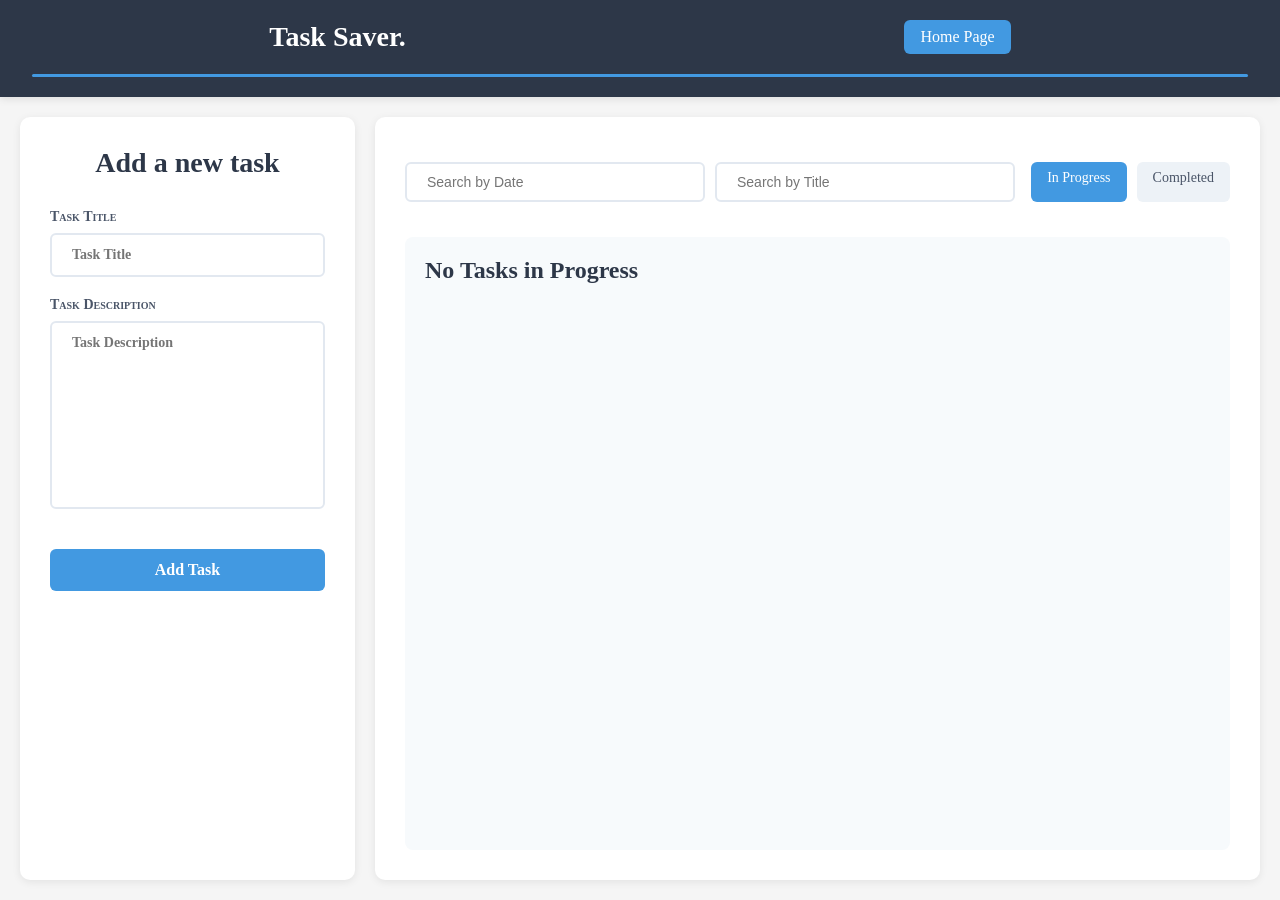
==== tasks.html @ f378ea11 "Working Todo App before search by word filter." ====
<!DOCTYPE html>
<html lang="en">

<head>
    <meta charset="UTF-8">
    <meta name="viewport" content="width=device-width, initial-scale=1.0">
    <title>Task Saver</title>
    <link rel="stylesheet" href="tasks.css">
    <link rel="stylesheet" href="https://cdnjs.cloudflare.com/ajax/libs/font-awesome/6.4.0/css/all.min.css">
</head>

<body>
    <div class="make-sure">
        <p>Are you sure you want to delete this task?</p>
        <button id="confirm-delete">Yes</button>
        <button id="cancel-delete">No</button>
    </div>

    <div class="overlay">
        <form class="edit">
            <p>✖</p>
            <div class="inputs">
                <input type="text" name="title-edit" id="" placeholder="Title edit">
                <textarea name="description-edit" id="" rows="10" placeholder="Description edit"></textarea>
            </div>
            <div class="btn-area">
                <button type="submit">Edit</button>
            </div>
        </form>
    </div>


    <header>
        <div class="top">
            <h1 class="head-title">Task Saver.</h1>
            <a href="" id="redirect">Home Page</a>
        </div>
        <div class="line"></div>
    </header>

    <main>
        <!--
//                                        TASK SAVER
// | SIDE BAR     | (search by date)(search by letter)           (In progress) (Completed)   |
// | title        |  1. Saturday Food - Rememeber to cook the sat...  (edit) (done) (delete) |                                                                  |
// | desc         |  2. Saturday Food - Rememeber to cook the sat...  (edit) (done) (delete) |                                                                     |
// | Add button   |  ....                                                                    |
        // Save to local storage
        // Ask to make sure before deleting a task -->

        <aside>
            <form class="input-field">
                <h1>Add a new task</h1>
                <div class="inputs">
                    <label for="">Task Title</label>
                    <input type="text" name="title" id="" placeholder="Task Title">
                </div>
                <div class="inputs">
                    <label for="">Task Description</label>
                    <textarea name="description" id="" rows="10" placeholder="Task Description"></textarea>
                </div>
                <div class="btn-area">
                    <button type="submit">Add Task</button>
                </div>
            </form>
        </aside>



        <section class="tasks-section">
            <div class="top-section">
                <div class="searchbars">
                    <input type="text" name="" id="" placeholder="Search by Date">
                    <input type="text" name="search-by-letter" id="" placeholder="Search by Title">
                </div>
                <div class="filters">
                    <p>In Progress</p>
                    <p>Completed</p>
                </div>
            </div>
            <div class="tasks-container">
                <!-- <div class="tasks">
                    <div class="index">
                        <p>1</p>
                    </div>
                    <div class="middle">
                        <p>Title</p>
                        <div class="line"></div>
                        <p>Description </p>
                    </div>
                    <div class="action-icons">
                        <input type="checkbox" name="done" id="">
                        <span>🖋</span>
                        <span>❌</span>
                    </div>
                </div> -->
            </div>
        </section>
    </main>
</body>
<script src="tasks.js"></script>

</html>
---- tasks.css ----
* {
    padding: 0;
    margin: 0;
    box-sizing: border-box;
}

@import url('https://fonts.googleapis.com/css2?family=Caveat:wght@400;600;700&display=swap');

body {
    height: 100vh;
    display: flex;
    flex-direction: column;
    font-family: 'Caveat', cursive;
    background-color: #f5f5f5;
    width: 100%;
}

.overlay {
    display: none;
}

.overlay.active {
    position: fixed;
    z-index: 2000;
    background-color: rgba(0, 0, 0, 0.5);
    top: 0;
    height: 100%;
    width: 100%;
    display: flex;
    align-items: center;
    justify-content: center;
}

.edit {
    background-color: #fff;
    height: fit-content;
    /* display: flex;
    flex-direction: column;
    align-items: center;
    justify-content: center; */
    width: fit-content;
    padding: 20px;
    border-radius: 6px;
    width: 90%;
    max-width: 400px;



    & p {
        margin-bottom: 6px;
        font-size: 20px;
        /* background-color: #4a5568; */
        width: fit-content;
        cursor: pointer;
    }

    & .inputs {
        display: flex;
        flex-direction: column;
        gap: 20px;
    }

    & input,
    & textarea {
        border-radius: 6px;
        border: 2px solid #e2e8f0;
        text-indent: 10px;
        padding: 12px 10px;
        font-size: 14px;
        transition: border-color 0.3s;
        font-family: 'Caveat', cursive;
        font-weight: 600;
    }

    & textarea {
        resize: none;
    }

    & input:focus,
    & textarea:focus {
        outline: none;
        border-color: #4299e1;
        box-shadow: 0 0 0 3px rgba(66, 153, 225, 0.1);
    }

    & .btn-area button{
        width: 100%;
        margin: 20px auto 0;
        border-radius: 6px;
        padding: 12px 0;
        border: none;
        background-color: #4299e1;
        color: white;
        cursor: pointer;
        font-size: 16px;
        font-weight: 700;
        font-family: 'Caveat', cursive;
        transition: background-color 0.3s, transform 0.2s;
        animation: glow 3s infinite;
    }

     & .btn-area button{
        width: 100%;
        margin-top: 5px;

     }

    & .btn-area button:hover{
        background-color: #3182ce;
    }

    & .btn-area button:active {
        transform: scale(0.98);
    }
}



.make-sure {
    display: none;

    & p {
        font-size: 18px;
        margin-bottom: 20px;
    }

    & button {
        padding: 10px 20px;
        margin: 0 10px;
        border: none;
        border-radius: 6px;
        cursor: pointer;
        font-size: 16px;
    }
}

.make-sure.active {
    position: fixed;
    top: 50%;
    left: 50%;
    transform: translate(-50%, -50%);
    background-color: #fff;
    padding: 20px;
    border-radius: 8px;
    box-shadow: 0 4px 6px rgba(0, 0, 0, 0.1);
    z-index: 1000;
    display: block;
    pointer-events: all;
}

header {
    padding: 20px;
    background-color: #2d3748;
    box-shadow: 0 2px 8px rgba(0, 0, 0, 0.1);

    & .top {
        display: flex;
        justify-content: space-around;
        align-items: center;
    }

    & .top h1 {
        color: white;
        font-size: 28px;
        font-weight: 600;
    }

    & .top a {
        color: white;
        text-decoration: none;
        padding: 8px 16px;
        background-color: #4299e1;
        border-radius: 6px;
        transition: background-color 0.3s;
    }

    & .top a:hover {
        background-color: #3182ce;
    }

    & .line {
        width: 98%;
        background-color: #4299e1;
        height: 3px;
        margin: 20px auto 0;
        border-radius: 2px;
    }
}

main {
    display: flex;
    justify-content: space-between;
    width: 100%;
    padding: 20px;
    flex: 1;
    min-height: 0;
    gap: 20px;
}

aside {
    flex: 1;
    background-color: #ffffff;
    width: 100%;
    padding: 30px;
    border-radius: 10px;
    box-shadow: 0 2px 8px rgba(0, 0, 0, 0.08);

    & .input-field h1 {
        text-align: center;
        margin-bottom: 30px;
        font-size: 28px;
        color: #2d3748;
        font-weight: 600;
    }

    & .input-field label {
        font-variant: small-caps;
        font-size: 14px;
        color: #4a5568;
        font-weight: 600;
    }

    & .input-field input,
    & .input-field textarea {
        width: 100%;
        border-radius: 6px;
        border: 2px solid #e2e8f0;
        text-indent: 10px;
        padding-top: 10px;
        font-size: 14px;
        transition: border-color 0.3s;
        font-family: 'Caveat', cursive;
        font-weight: 600;
    }

    & .input-field input:focus,
    & .input-field textarea:focus {
        outline: none;
        border-color: #4299e1;
        box-shadow: 0 0 0 3px rgba(66, 153, 225, 0.1);
    }

    & .input-field input {
        padding: 12px 10px;
    }

    & .input-field textarea {
        resize: none;
        padding: 12px 10px;
    }

    & .inputs {
        display: flex;
        flex-direction: column;
        gap: 8px;
        margin-bottom: 20px;
    }

    & .input-field .btn-area button {
        width: 100%;
        margin: 20px auto 0;
        border-radius: 6px;
        padding: 12px 0;
        border: none;
        background-color: #4299e1;
        color: white;
        cursor: pointer;
        font-size: 16px;
        font-weight: 700;
        font-family: 'Caveat', cursive;
        transition: background-color 0.3s, transform 0.2s;
        animation: glow 3s infinite;
    }

    & .input-field .btn-area button:hover {
        background-color: #3182ce;
    }

    & .input-field .btn-area button:active {
        transform: scale(0.98);
    }

}

.tasks-section {
    flex: 3;
    min-height: 0;
    display: flex;
    flex-direction: column;
    background-color: #ffffff;
    padding: 30px;
    border-radius: 10px;
    box-shadow: 0 2px 8px rgba(0, 0, 0, 0.08);


    & .top-section {
        display: flex;
        justify-content: space-between;
        padding: 15px 0;
        margin-bottom: 20px;

        & .searchbars {
            display: flex;
            gap: 10px;
            flex: 1;
        }

        & input {
            border-radius: 6px;
            border: 2px solid #e2e8f0;
            text-indent: 10px;
            padding: 10px;
            font-size: 14px;
            transition: border-color 0.3s;
            flex: 1;
            max-width: 300px;
        }

        & input:focus {
            outline: none;
            border-color: #4299e1;
        }

        & .filters {
            display: flex;
            gap: 10px;
        }

        & .filters p {
            padding: 8px 16px;
            background-color: #edf2f7;
            border-radius: 6px;
            font-size: 14px;
            cursor: pointer;
            color: #4a5568;
            transition: background-color 0.3s;
        }

        & .filters p.active {
            background-color: #4299e1;
            color: white;
        }
    }

    & .tasks-container {
        background-color: #f7fafc;
        flex: 1;
        min-height: 0;
        overflow-y: auto;
        color: #2d3748;
        padding: 20px;
        border-radius: 8px;

        & .tasks {
            display: flex;
            justify-content: space-between;
            border-left: 4px solid #4299e1;
            align-items: center;
            width: 100%;
            padding: 16px;
            border-radius: 6px;
            gap: 15px;
            background-color: white;
            margin-bottom: 12px;
            box-shadow: 0 1px 3px rgba(0, 0, 0, 0.06);
            transition: box-shadow 0.3s, transform 0.2s;
        }

        & .tasks:hover {
            box-shadow: 0 4px 12px rgba(0, 0, 0, 0.1);
            transform: translateY(-2px);
        }

        & .line {
            background-color: #cbd5e0;
            height: 1px;
            width: 100%;
        }

        & .index {
            width: 40px;
            height: 40px;
            text-align: center;
            font-weight: bold;
            background-color: #4299e1;
            color: white;
            border-radius: 50%;
            display: flex;
            align-items: center;
            justify-content: center;
            flex-shrink: 0;
        }

        & .index p {
            margin: 0;
        }

        & .middle {
            width: 70%;
            text-indent: 0;
        }

        & .middle p:nth-child(1) {
            font-weight: 600;
            margin-bottom: 6px;
            font-size: 16px;
            color: #2d3748;
        }

        & .middle p:nth-child(3) {
            margin-top: 6px;
            font-size: 13px;
            color: #718096;
            background-color: #edf2f7;
            word-wrap: break-word;
            padding: 3px;
        }

        & .action-icons {
            flex: auto;
            justify-content: flex-end;
            display: flex;
            gap: 12px;
            align-items: center;
        }

        & .action-icons input[type="checkbox"] {
            cursor: pointer;
            width: 20px;
            height: 20px;
        }

        & .action-icons span:nth-child(2) {
            font-size: 18px;
            cursor: pointer;
            transition: transform 0.2s;
            color: #4a5568;
        }

        & .action-icons span:nth-child(3) {
            font-size: 18px;
            cursor: pointer;
            transition: transform 0.2s;
            color: rgb(162, 0, 0);
        }


        & .action-icons span:hover {
            transform: scale(1.2);
        }
    }

    & .tasks-container::-webkit-scrollbar {
        width: 10px;
    }

    & .tasks-container::-webkit-scrollbar-track {
        background-color: #f7fafc;
        border-radius: 10px;
    }

    & .tasks-container::-webkit-scrollbar-thumb {
        background: #cbd5e0;
        border-radius: 10px;
        border: 2px solid #f7fafc;
        cursor: pointer;
    }

    & .tasks-container::-webkit-scrollbar-thumb:hover {
        background: #a0aec0;
    }
}

@keyframes glow {
    0% {
        box-shadow: 0 4px 15px rgba(66, 153, 225, 0.5);
    }

    50% {
        box-shadow: 0 6px 40px rgba(66, 153, 225, 1);
    }

    100% {
        box-shadow: 0 4px 15px rgba(66, 153, 225, 0.5);
    }
}
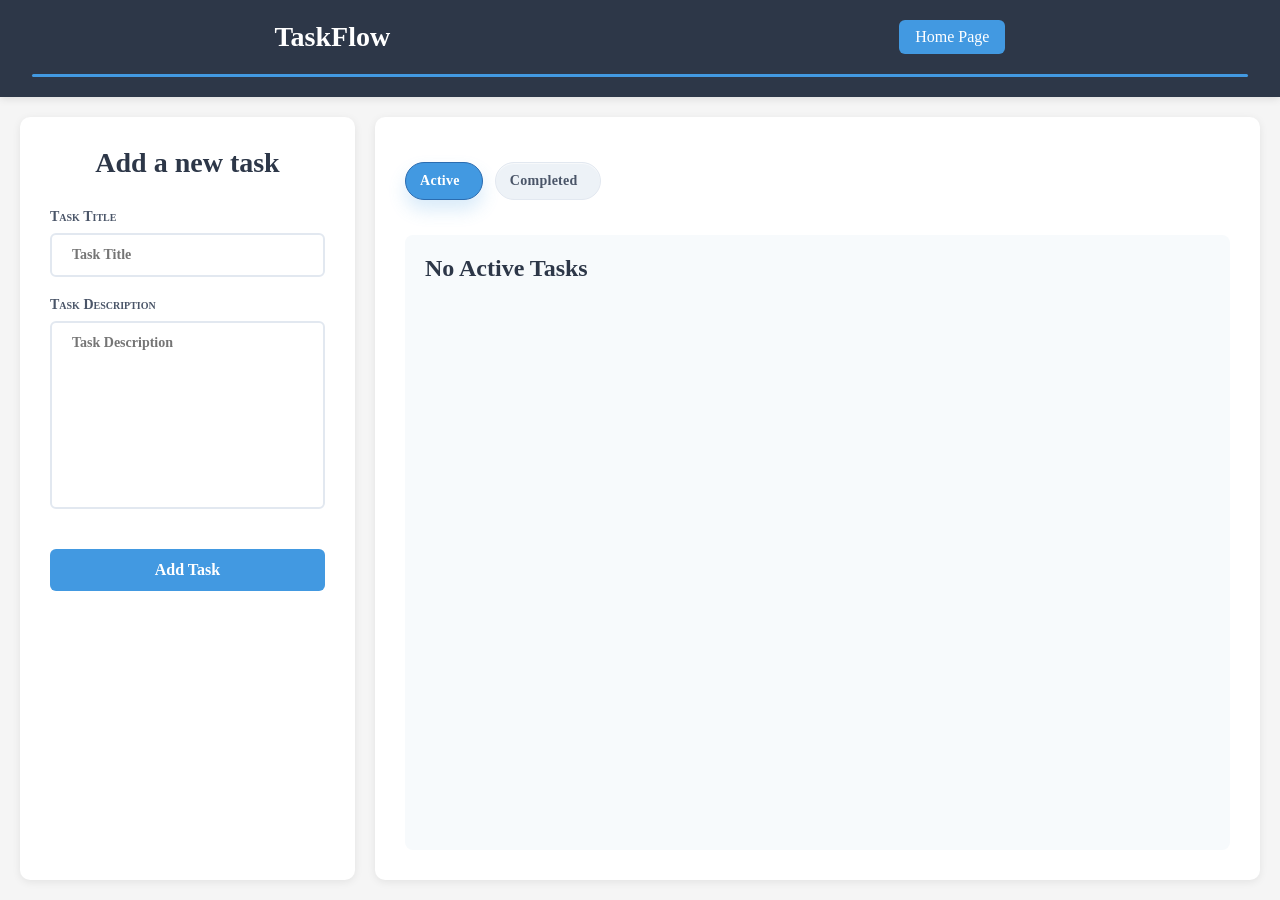
==== commit 5a65ee80: "Initial TaskFlow app" ====
--- a/tasks.html
+++ b/tasks.html
@@ -4,12 +4,21 @@
 <head>
     <meta charset="UTF-8">
     <meta name="viewport" content="width=device-width, initial-scale=1.0">
-    <title>Task Saver</title>
+    <meta name="description" content="Manage your tasks with TaskFlow. Add, edit, complete, and organize your daily to-do list in one simple app.">
+    <meta name="keywords" content="task manager, task app, to do list, task tracker, daily planner, productivity tool">
+    <meta name="theme-color" content="#4299e1">
+    <meta property="og:title" content="TaskFlow | Manage Your Tasks">
+    <meta property="og:description" content="Create, edit, complete, and track tasks with a lightweight task management app built for productivity.">
+    <meta property="og:type" content="website">
+    <title>TaskFlow | Manage Your Tasks</title>
     <link rel="stylesheet" href="tasks.css">
     <link rel="stylesheet" href="https://cdnjs.cloudflare.com/ajax/libs/font-awesome/6.4.0/css/all.min.css">
 </head>
 
 <body>
+    <!-- =========================
+         Modal and overlay windows
+         ========================= -->
     <div class="make-sure">
         <p>Are you sure you want to delete this task?</p>
         <button id="confirm-delete">Yes</button>
@@ -29,10 +38,19 @@
         </form>
     </div>
 
+    <dialog id="myModal">
+        <p id="modalmessage"></p>
+        <button>Ok, Got it!</button>
+    </dialog>
 
+    <!-- End of modal and overlay section -->
+
+    <!-- =========================
+         App header navigation
+         ========================= -->
     <header>
         <div class="top">
-            <h1 class="head-title">Task Saver.</h1>
+            <h1 class="head-title">TaskFlow</h1>
             <a href="" id="redirect">Home Page</a>
         </div>
         <div class="line"></div>
@@ -40,13 +58,12 @@
 
     <main>
         <!--
-//                                        TASK SAVER
-// | SIDE BAR     | (search by date)(search by letter)           (In progress) (Completed)   |
-// | title        |  1. Saturday Food - Rememeber to cook the sat...  (edit) (done) (delete) |                                                                  |
-// | desc         |  2. Saturday Food - Rememeber to cook the sat...  (edit) (done) (delete) |                                                                     |
-// | Add button   |  ....                                                                    |
-        // Save to local storage
-        // Ask to make sure before deleting a task -->
+            Task layout plan:
+            - left: add task form
+            - right: task list with filter controls
+            - data persists with localStorage
+            - delete action asks for confirmation before removing the task
+        -->
 
         <aside>
             <form class="input-field">
@@ -57,7 +74,7 @@
                 </div>
                 <div class="inputs">
                     <label for="">Task Description</label>
-                    <textarea name="description" id="" rows="10" placeholder="Task Description"></textarea>
+                    <textarea name="desc" id="" rows="10" placeholder="Task Description"></textarea>
                 </div>
                 <div class="btn-area">
                     <button type="submit">Add Task</button>
@@ -69,13 +86,16 @@
 
         <section class="tasks-section">
             <div class="top-section">
-                <div class="searchbars">
-                    <input type="text" name="" id="" placeholder="Search by Date">
-                    <input type="text" name="search-by-letter" id="" placeholder="Search by Title">
-                </div>
+                <!-- Task filters for active and completed views -->
                 <div class="filters">
-                    <p>In Progress</p>
-                    <p>Completed</p>
+                    <p class="filter-item">
+                        <span class="filter-label">Active</span>
+                        <span id="task-count-active" class="task-count-badge">0</span>
+                    </p>
+                    <p class="filter-item">
+                        <span class="filter-label">Completed</span>
+                        <span id="task-count-completed" class="task-count-badge">0</span>
+                    </p>
                 </div>
             </div>
             <div class="tasks-container">
--- a/tasks.css
+++ b/tasks.css
@@ -1,3 +1,6 @@
+/* =========================
+   Global reset and base styles
+   ========================= */
 * {
     padding: 0;
     margin: 0;
@@ -13,6 +16,49 @@
     font-family: 'Caveat', cursive;
     background-color: #f5f5f5;
     width: 100%;
+}
+
+/* =========================
+   Modal and overlay styles
+   ========================= */
+
+dialog:not([open]) {
+    display: none;
+}
+
+dialog[open] {
+    width: 90%;
+    max-width: 400px;
+    outline: none;
+    border: none;
+    justify-self: center;
+    align-self: center;
+    display: flex;
+    flex-direction: column;
+    padding: 20px;
+    border-radius: 0%;
+    box-shadow: rgba(0, 0, 0, 0.1) 0px 4px 12px;
+
+    p{
+        font-size: 18px;
+        margin-bottom: 20px;
+        text-indent: 10px;
+    }
+
+    & button{
+        margin-top: 20px;
+        padding: 10px 20px;
+        border: none;
+        border-radius: 6px;
+        background-color: #4299e1;
+        color: white;
+        cursor: pointer;
+        font-size: 16px;
+        font-weight: 700;
+        font-family: 'Caveat', cursive;
+        width: 50%;
+        margin: 0 auto;
+    }
 }
 
 .overlay {
@@ -148,6 +194,9 @@
     pointer-events: all;
 }
 
+/* =========================
+   Header and page layout
+   ========================= */
 header {
     padding: 20px;
     background-color: #2d3748;
@@ -197,6 +246,9 @@
     gap: 20px;
 }
 
+/* =========================
+   Add task form styles
+   ========================= */
 aside {
     flex: 1;
     background-color: #ffffff;
@@ -282,6 +334,9 @@
 
 }
 
+/* =========================
+   Task list and filters
+   ========================= */
 .tasks-section {
     flex: 3;
     min-height: 0;
@@ -323,22 +378,69 @@
 
         & .filters {
             display: flex;
+            gap: 12px;
+            align-items: center;
+        }
+
+        & .filter-item {
+            position: relative;
+            display: inline-flex;
+            align-items: center;
             gap: 10px;
-        }
-
-        & .filters p {
-            padding: 8px 16px;
+            padding: 10px 18px 10px 14px;
             background-color: #edf2f7;
-            border-radius: 6px;
+            border-radius: 999px;
             font-size: 14px;
             cursor: pointer;
             color: #4a5568;
-            transition: background-color 0.3s;
+            transition: background-color 0.3s, transform 0.2s, box-shadow 0.2s;
+            border: 1px solid #e2e8f0;
+            box-shadow: inset 0 1px 0 rgba(255,255,255,0.6);
+            padding-right: 22px;
+        }
+
+        & .filter-item:hover {
+            transform: translateY(-1px);
+        }
+
+        & .filter-label {
+            font-weight: 600;
+            letter-spacing: 0.02em;
+        }
+
+        & .task-count-badge {
+            position: absolute;
+            top: -8px;
+            right: -8px;
+            min-width: 24px;
+            height: 24px;
+            padding: 0 8px;
+            border-radius: 999px;
+            background-color: #bbb;
+            color: white;
+            font-size: 12px;
+            font-weight: 700;
+            display: inline-flex;
+            align-items: center;
+            justify-content: center;
+            box-shadow: 0 8px 16px rgba(0, 0, 0, 0.1);
+            border: 2px solid rgba(255,255,255,0.9);
+            line-height: 1;
+            z-index: 2;
         }
 
         & .filters p.active {
             background-color: #4299e1;
             color: white;
+            border-color: #2b6cb0;
+            box-shadow: 0 10px 18px rgba(66, 153, 225, 0.2);
+        }
+
+        & .filters p.active .task-count-badge {
+            background: linear-gradient(135deg, #ffffff, #dbeafe);
+            color: #1d4ed8;
+            border-color: rgba(29, 78, 216, 0.2);
+            box-shadow: 0 6px 14px rgba(255,255,255,0.25);
         }
     }
 
@@ -471,6 +573,9 @@
     }
 }
 
+/* =========================
+   Animation for buttons
+   ========================= */
 @keyframes glow {
     0% {
         box-shadow: 0 4px 15px rgba(66, 153, 225, 0.5);
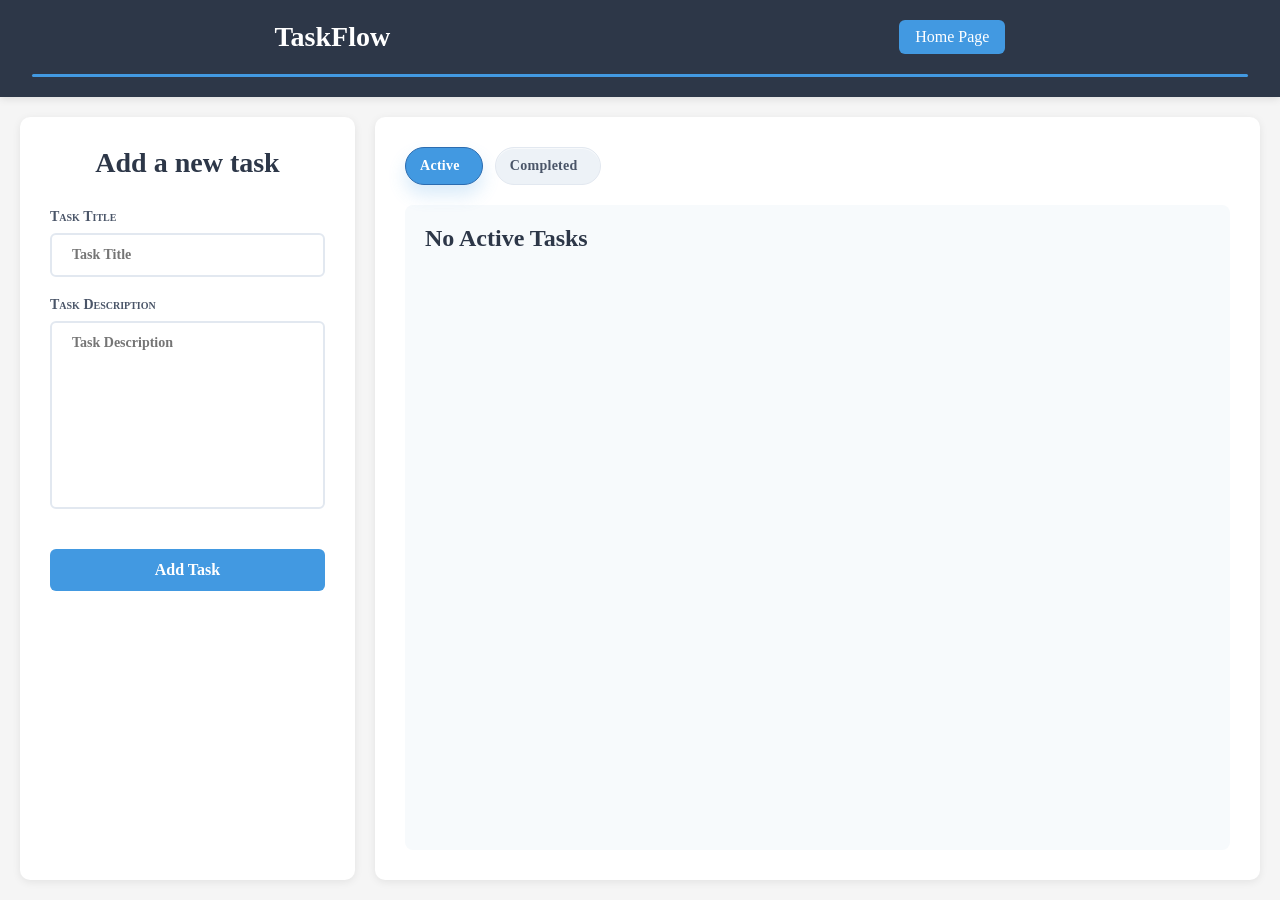
==== commit edecd654: "Task Flow with mobile and desktop responsiveness v1" ====
--- a/tasks.html
+++ b/tasks.html
@@ -4,11 +4,13 @@
 <head>
     <meta charset="UTF-8">
     <meta name="viewport" content="width=device-width, initial-scale=1.0">
-    <meta name="description" content="Manage your tasks with TaskFlow. Add, edit, complete, and organize your daily to-do list in one simple app.">
+    <meta name="description"
+        content="Manage your tasks with TaskFlow. Add, edit, complete, and organize your daily to-do list in one simple app.">
     <meta name="keywords" content="task manager, task app, to do list, task tracker, daily planner, productivity tool">
     <meta name="theme-color" content="#4299e1">
     <meta property="og:title" content="TaskFlow | Manage Your Tasks">
-    <meta property="og:description" content="Create, edit, complete, and track tasks with a lightweight task management app built for productivity.">
+    <meta property="og:description"
+        content="Create, edit, complete, and track tasks with a lightweight task management app built for productivity.">
     <meta property="og:type" content="website">
     <title>TaskFlow | Manage Your Tasks</title>
     <link rel="stylesheet" href="tasks.css">
@@ -67,6 +69,7 @@
 
         <aside>
             <form class="input-field">
+                <p>✖</p>
                 <h1>Add a new task</h1>
                 <div class="inputs">
                     <label for="">Task Title</label>
@@ -87,6 +90,7 @@
         <section class="tasks-section">
             <div class="top-section">
                 <!-- Task filters for active and completed views -->
+                <div class="add-new-task">➕</div>
                 <div class="filters">
                     <p class="filter-item">
                         <span class="filter-label">Active</span>
--- a/tasks.css
+++ b/tasks.css
@@ -11,6 +11,7 @@
 
 body {
     height: 100vh;
+    height: 100dvh;
     display: flex;
     flex-direction: column;
     font-family: 'Caveat', cursive;
@@ -28,32 +29,33 @@
 
 dialog[open] {
     width: 90%;
-    max-width: 400px;
+    max-width: 25rem;
     outline: none;
     border: none;
     justify-self: center;
     align-self: center;
     display: flex;
     flex-direction: column;
-    padding: 20px;
+    padding: 1.25rem;
     border-radius: 0%;
-    box-shadow: rgba(0, 0, 0, 0.1) 0px 4px 12px;
-
-    p{
-        font-size: 18px;
-        margin-bottom: 20px;
-        text-indent: 10px;
-    }
-
-    & button{
-        margin-top: 20px;
-        padding: 10px 20px;
+    box-shadow: rgba(0, 0, 0, 0.1) 0 0.25rem 0.75rem;
+    z-index: 3000;
+
+    p {
+        font-size: 1.125rem;
+        margin-bottom: 1.25rem;
+        text-indent: 0.625rem;
+    }
+
+    & button {
+        margin-top: 1.25rem;
+        padding: 0.625rem 1.25rem;
         border: none;
-        border-radius: 6px;
+        border-radius: 0.375rem;
         background-color: #4299e1;
         color: white;
         cursor: pointer;
-        font-size: 16px;
+        font-size: 1rem;
         font-weight: 700;
         font-family: 'Caveat', cursive;
         width: 50%;
@@ -85,16 +87,16 @@
     align-items: center;
     justify-content: center; */
     width: fit-content;
-    padding: 20px;
-    border-radius: 6px;
+    padding: 1.25rem;
+    border-radius: 0.375rem;
     width: 90%;
-    max-width: 400px;
+    max-width: 25rem;
 
 
 
     & p {
-        margin-bottom: 6px;
-        font-size: 20px;
+        margin-bottom: 0.375rem;
+        font-size: 1.25rem;
         /* background-color: #4a5568; */
         width: fit-content;
         cursor: pointer;
@@ -103,16 +105,16 @@
     & .inputs {
         display: flex;
         flex-direction: column;
-        gap: 20px;
+        gap: 1.25rem;
     }
 
     & input,
     & textarea {
-        border-radius: 6px;
-        border: 2px solid #e2e8f0;
-        text-indent: 10px;
-        padding: 12px 10px;
-        font-size: 14px;
+        border-radius: 0.375rem;
+        border: 0.125rem solid #e2e8f0;
+        text-indent: 0.625rem;
+        padding: 0.75rem 0.625rem;
+        font-size: 0.875rem;
         transition: border-color 0.3s;
         font-family: 'Caveat', cursive;
         font-weight: 600;
@@ -126,32 +128,32 @@
     & textarea:focus {
         outline: none;
         border-color: #4299e1;
-        box-shadow: 0 0 0 3px rgba(66, 153, 225, 0.1);
-    }
-
-    & .btn-area button{
-        width: 100%;
-        margin: 20px auto 0;
-        border-radius: 6px;
-        padding: 12px 0;
+        box-shadow: 0 0 0 0.1875rem rgba(66, 153, 225, 0.1);
+    }
+
+    & .btn-area button {
+        width: 100%;
+        margin: 1.25rem auto 0;
+        border-radius: 0.375rem;
+        padding: 0.75rem 0;
         border: none;
         background-color: #4299e1;
         color: white;
         cursor: pointer;
-        font-size: 16px;
+        font-size: 1rem;
         font-weight: 700;
         font-family: 'Caveat', cursive;
         transition: background-color 0.3s, transform 0.2s;
         animation: glow 3s infinite;
     }
 
-     & .btn-area button{
-        width: 100%;
-        margin-top: 5px;
-
-     }
-
-    & .btn-area button:hover{
+    & .btn-area button {
+        width: 100%;
+        margin-top: 0.3125rem;
+
+    }
+
+    & .btn-area button:hover {
         background-color: #3182ce;
     }
 
@@ -166,17 +168,17 @@
     display: none;
 
     & p {
-        font-size: 18px;
-        margin-bottom: 20px;
+        font-size: 1.125rem;
+        margin-bottom: 1.25rem;
     }
 
     & button {
-        padding: 10px 20px;
-        margin: 0 10px;
+        padding: 0.625rem 1.25rem;
+        margin: 0 0.625rem;
         border: none;
-        border-radius: 6px;
-        cursor: pointer;
-        font-size: 16px;
+        border-radius: 0.375rem;
+        cursor: pointer;
+        font-size: 1rem;
     }
 }
 
@@ -186,9 +188,9 @@
     left: 50%;
     transform: translate(-50%, -50%);
     background-color: #fff;
-    padding: 20px;
-    border-radius: 8px;
-    box-shadow: 0 4px 6px rgba(0, 0, 0, 0.1);
+    padding: 1.25rem;
+    border-radius: 0.5rem;
+    box-shadow: 0 0.25rem 0.375rem rgba(0, 0, 0, 0.1);
     z-index: 1000;
     display: block;
     pointer-events: all;
@@ -198,9 +200,10 @@
    Header and page layout
    ========================= */
 header {
-    padding: 20px;
+    padding: 1.25rem;
     background-color: #2d3748;
-    box-shadow: 0 2px 8px rgba(0, 0, 0, 0.1);
+    box-shadow: 0 0.125rem 0.5rem rgba(0, 0, 0, 0.1);
+    min-width: 100%;
 
     & .top {
         display: flex;
@@ -210,16 +213,16 @@
 
     & .top h1 {
         color: white;
-        font-size: 28px;
+        font-size: 1.75rem;
         font-weight: 600;
     }
 
     & .top a {
         color: white;
         text-decoration: none;
-        padding: 8px 16px;
+        padding: 0.5rem 1rem;
         background-color: #4299e1;
-        border-radius: 6px;
+        border-radius: 0.375rem;
         transition: background-color 0.3s;
     }
 
@@ -230,44 +233,70 @@
     & .line {
         width: 98%;
         background-color: #4299e1;
-        height: 3px;
-        margin: 20px auto 0;
-        border-radius: 2px;
-    }
-}
+        height: 0.1875rem;
+        margin: 1.25rem auto 0;
+        border-radius: 0.125rem;
+    }
+}
+
 
 main {
     display: flex;
     justify-content: space-between;
     width: 100%;
-    padding: 20px;
+    padding: 1.25rem;
     flex: 1;
     min-height: 0;
-    gap: 20px;
+    gap: 1.25rem;
 }
 
 /* =========================
    Add task form styles
    ========================= */
+.add-new-task {
+    display: none;
+}
+
 aside {
     flex: 1;
     background-color: #ffffff;
     width: 100%;
-    padding: 30px;
-    border-radius: 10px;
-    box-shadow: 0 2px 8px rgba(0, 0, 0, 0.08);
+    padding: 1.875rem;
+    border-radius: 0.625rem;
+    box-shadow: 0 0.125rem 0.5rem rgba(0, 0, 0, 0.08);
+    /* max-height: max-content; */
+    overflow-y: auto;
+    /* background-color: #4299e1; */
+    /* display: flex;
+        flex-direction: column;
+        justify-content: center;
+        align-self: center;
+        height: 100%; */
+
+
+    /* & .input-field{
+        display: flex;
+        flex-direction: column;
+        justify-content: center;
+        align-self: center;
+        height: 100%;
+    } */
+
+    & .input-field p {
+        display: none;
+    }
 
     & .input-field h1 {
         text-align: center;
-        margin-bottom: 30px;
-        font-size: 28px;
+        margin-bottom: 1.875rem;
+        font-size: 1.75rem;
         color: #2d3748;
         font-weight: 600;
     }
 
     & .input-field label {
         font-variant: small-caps;
-        font-size: 14px;
+        font-size: 0.875rem;
         color: #4a5568;
         font-weight: 600;
     }
@@ -275,11 +304,11 @@
     & .input-field input,
     & .input-field textarea {
         width: 100%;
-        border-radius: 6px;
-        border: 2px solid #e2e8f0;
-        text-indent: 10px;
-        padding-top: 10px;
-        font-size: 14px;
+        border-radius: 0.375rem;
+        border: 0.125rem solid #e2e8f0;
+        text-indent: 0.625rem;
+        padding-top: 0.625rem;
+        font-size: 0.875rem;
         transition: border-color 0.3s;
         font-family: 'Caveat', cursive;
         font-weight: 600;
@@ -289,35 +318,35 @@
     & .input-field textarea:focus {
         outline: none;
         border-color: #4299e1;
-        box-shadow: 0 0 0 3px rgba(66, 153, 225, 0.1);
+        box-shadow: 0 0 0 0.1875rem rgba(66, 153, 225, 0.1);
     }
 
     & .input-field input {
-        padding: 12px 10px;
+        padding: 0.75rem 0.625rem;
     }
 
     & .input-field textarea {
         resize: none;
-        padding: 12px 10px;
+        padding: 0.75rem 0.625rem;
     }
 
     & .inputs {
         display: flex;
         flex-direction: column;
-        gap: 8px;
-        margin-bottom: 20px;
+        gap: 0.5rem;
+        margin-bottom: 1.25rem;
     }
 
     & .input-field .btn-area button {
         width: 100%;
-        margin: 20px auto 0;
-        border-radius: 6px;
-        padding: 12px 0;
+        margin: 1.25rem auto 0;
+        border-radius: 0.375rem;
+        padding: 0.75rem 0;
         border: none;
         background-color: #4299e1;
         color: white;
         cursor: pointer;
-        font-size: 16px;
+        font-size: 1rem;
         font-weight: 700;
         font-family: 'Caveat', cursive;
         transition: background-color 0.3s, transform 0.2s;
@@ -343,42 +372,22 @@
     display: flex;
     flex-direction: column;
     background-color: #ffffff;
-    padding: 30px;
-    border-radius: 10px;
-    box-shadow: 0 2px 8px rgba(0, 0, 0, 0.08);
+    padding: 1.875rem;
+    border-radius: 0.625rem;
+    box-shadow: 0 0.125rem 0.5rem rgba(0, 0, 0, 0.08);
+    /* background-color: pink; */
 
 
     & .top-section {
         display: flex;
         justify-content: space-between;
-        padding: 15px 0;
-        margin-bottom: 20px;
-
-        & .searchbars {
-            display: flex;
-            gap: 10px;
-            flex: 1;
-        }
-
-        & input {
-            border-radius: 6px;
-            border: 2px solid #e2e8f0;
-            text-indent: 10px;
-            padding: 10px;
-            font-size: 14px;
-            transition: border-color 0.3s;
-            flex: 1;
-            max-width: 300px;
-        }
-
-        & input:focus {
-            outline: none;
-            border-color: #4299e1;
-        }
+        margin-bottom: 1.25rem;
+
+
 
         & .filters {
             display: flex;
-            gap: 12px;
+            gap: 0.75rem;
             align-items: center;
         }
 
@@ -386,21 +395,21 @@
             position: relative;
             display: inline-flex;
             align-items: center;
-            gap: 10px;
-            padding: 10px 18px 10px 14px;
+            gap: 0.625rem;
+            padding: 0.625rem 1.125rem 0.625rem 0.875rem;
             background-color: #edf2f7;
-            border-radius: 999px;
-            font-size: 14px;
+            border-radius: 62.4375rem;
+            font-size: 0.875rem;
             cursor: pointer;
             color: #4a5568;
             transition: background-color 0.3s, transform 0.2s, box-shadow 0.2s;
-            border: 1px solid #e2e8f0;
-            box-shadow: inset 0 1px 0 rgba(255,255,255,0.6);
-            padding-right: 22px;
+            border: 0.0625rem solid #e2e8f0;
+            box-shadow: inset 0 0.0625rem 0 rgba(255, 255, 255, 0.6);
+            padding-right: 1.375rem;
         }
 
         & .filter-item:hover {
-            transform: translateY(-1px);
+            transform: translateY(-0.0625rem);
         }
 
         & .filter-label {
@@ -410,21 +419,21 @@
 
         & .task-count-badge {
             position: absolute;
-            top: -8px;
-            right: -8px;
-            min-width: 24px;
-            height: 24px;
-            padding: 0 8px;
-            border-radius: 999px;
+            top: -0.5rem;
+            right: -0.5rem;
+            min-width: 1.5rem;
+            height: 1.5rem;
+            padding: 0 0.5rem;
+            border-radius: 62.4375rem;
             background-color: #bbb;
             color: white;
-            font-size: 12px;
+            font-size: 0.75rem;
             font-weight: 700;
             display: inline-flex;
             align-items: center;
             justify-content: center;
-            box-shadow: 0 8px 16px rgba(0, 0, 0, 0.1);
-            border: 2px solid rgba(255,255,255,0.9);
+            box-shadow: 0 0.5rem 1rem rgba(0, 0, 0, 0.1);
+            border: 0.125rem solid rgba(255, 255, 255, 0.9);
             line-height: 1;
             z-index: 2;
         }
@@ -433,14 +442,14 @@
             background-color: #4299e1;
             color: white;
             border-color: #2b6cb0;
-            box-shadow: 0 10px 18px rgba(66, 153, 225, 0.2);
+            box-shadow: 0 0.625rem 1.125rem rgba(66, 153, 225, 0.2);
         }
 
         & .filters p.active .task-count-badge {
             background: linear-gradient(135deg, #ffffff, #dbeafe);
             color: #1d4ed8;
             border-color: rgba(29, 78, 216, 0.2);
-            box-shadow: 0 6px 14px rgba(255,255,255,0.25);
+            box-shadow: 0 0.375rem 0.875rem rgba(255, 255, 255, 0.25);
         }
     }
 
@@ -450,38 +459,36 @@
         min-height: 0;
         overflow-y: auto;
         color: #2d3748;
-        padding: 20px;
-        border-radius: 8px;
+        padding: 1.25rem;
+        border-radius: 0.5rem;
 
         & .tasks {
             display: flex;
             justify-content: space-between;
-            border-left: 4px solid #4299e1;
             align-items: center;
-            width: 100%;
-            padding: 16px;
-            border-radius: 6px;
-            gap: 15px;
+            max-width: 100%;
+            padding: 1rem;
+            border-radius: 0.375rem;
+            gap: 0.9375rem;
             background-color: white;
-            margin-bottom: 12px;
-            box-shadow: 0 1px 3px rgba(0, 0, 0, 0.06);
+            margin-bottom: 0.75rem;
+            box-shadow: 0 0.0625rem 0.1875rem rgba(0, 0, 0, 0.06);
             transition: box-shadow 0.3s, transform 0.2s;
+            overflow: visible;
+            /* CHANGE: Allow icons to show */
+            min-width: 0;
+            /* Keep: Allows flex shrinking */
+            border-left: 0.25rem solid #4299e1;
         }
 
         & .tasks:hover {
-            box-shadow: 0 4px 12px rgba(0, 0, 0, 0.1);
-            transform: translateY(-2px);
-        }
-
-        & .line {
-            background-color: #cbd5e0;
-            height: 1px;
-            width: 100%;
+            box-shadow: 0 0.25rem 0.75rem rgba(0, 0, 0, 0.1);
+            transform: translateY(-0.125rem);
         }
 
         & .index {
-            width: 40px;
-            height: 40px;
+            width: 2.5rem;
+            height: 2.5rem;
             text-align: center;
             font-weight: bold;
             background-color: #4299e1;
@@ -491,6 +498,7 @@
             align-items: center;
             justify-content: center;
             flex-shrink: 0;
+            flex-grow: 0;
         }
 
         & .index p {
@@ -498,94 +506,511 @@
         }
 
         & .middle {
-            width: 70%;
+            flex: 1;
+            /* CHANGE: Let it grow/shrink naturally */
+            min-width: 0;
+            /* CRUCIAL: Allows text to wrap */
             text-indent: 0;
+            overflow: hidden;
+            /* Keep: Contains the text */
+            word-wrap: break-word;
+            overflow-wrap: break-word;
+            padding-right: 0.5rem;
+            /* Small breathing room */
+        }
+
+        & .middle p {
+            word-wrap: break-word;
+            overflow-wrap: break-word;
+            max-width: 100%;
+            margin: 0.125rem 0;
         }
 
         & .middle p:nth-child(1) {
             font-weight: 600;
-            margin-bottom: 6px;
-            font-size: 16px;
+            font-size: 1rem;
             color: #2d3748;
         }
 
         & .middle p:nth-child(3) {
-            margin-top: 6px;
-            font-size: 13px;
+            font-size: 0.8125rem;
             color: #718096;
             background-color: #edf2f7;
-            word-wrap: break-word;
-            padding: 3px;
+            padding: 0.1875rem;
+            margin-top: 0.375rem;
         }
 
         & .action-icons {
-            flex: auto;
-            justify-content: flex-end;
+            flex: 0 0 auto;
             display: flex;
-            gap: 12px;
+            gap: 0.75rem;
             align-items: center;
+            flex-shrink: 0;
+            padding-left: 0.5rem;
         }
 
         & .action-icons input[type="checkbox"] {
             cursor: pointer;
-            width: 20px;
-            height: 20px;
-        }
-
-        & .action-icons span:nth-child(2) {
-            font-size: 18px;
+            width: 1.25rem;
+            height: 1.25rem;
+        }
+
+        & .action-icons span {
+            font-size: 1.125rem;
             cursor: pointer;
             transition: transform 0.2s;
+        }
+
+        & .action-icons span:nth-child(2) {
             color: #4a5568;
         }
 
         & .action-icons span:nth-child(3) {
-            font-size: 18px;
-            cursor: pointer;
-            transition: transform 0.2s;
             color: rgb(162, 0, 0);
         }
-
 
         & .action-icons span:hover {
             transform: scale(1.2);
         }
-    }
-
-    & .tasks-container::-webkit-scrollbar {
-        width: 10px;
-    }
-
-    & .tasks-container::-webkit-scrollbar-track {
-        background-color: #f7fafc;
-        border-radius: 10px;
-    }
-
-    & .tasks-container::-webkit-scrollbar-thumb {
-        background: #cbd5e0;
-        border-radius: 10px;
-        border: 2px solid #f7fafc;
-        cursor: pointer;
-    }
-
-    & .tasks-container::-webkit-scrollbar-thumb:hover {
-        background: #a0aec0;
-    }
-}
+
+        & .line {
+            background-color: #cbd5e0;
+            height: 0.0625rem;
+            width: 100%;
+            margin: 0.25rem 0;
+        }
+    }
+
+
+}
+
+
+
+& .tasks-container::-webkit-scrollbar {
+    width: 0.625rem;
+}
+
+& .tasks-container::-webkit-scrollbar-track {
+    background-color: #f7fafc;
+    border-radius: 0.625rem;
+}
+
+.tasks-container::-webkit-scrollbar-thumb {
+    background: #cbd5e0;
+    border-radius: 0.625rem;
+    border: 0.125rem solid #f7fafc;
+    cursor: pointer;
+}
+
+.tasks-container::-webkit-scrollbar-thumb:hover {
+    background: #a0aec0;
+}
+
 
 /* =========================
    Animation for buttons
    ========================= */
 @keyframes glow {
     0% {
-        box-shadow: 0 4px 15px rgba(66, 153, 225, 0.5);
+        box-shadow: 0 0.25rem 0.9375rem rgba(66, 153, 225, 0.5);
     }
 
     50% {
-        box-shadow: 0 6px 40px rgba(66, 153, 225, 1);
+        box-shadow: 0 0.375rem 2.5rem rgba(66, 153, 225, 1);
     }
 
     100% {
-        box-shadow: 0 4px 15px rgba(66, 153, 225, 0.5);
+        box-shadow: 0 0.25rem 0.9375rem rgba(66, 153, 225, 0.5);
+    }
+}
+
+
+@media screen and (max-width: 960px) and (max-height: 500px) {
+    .tasks-section {
+        padding: 1rem;
+    }
+
+    main {
+        flex-direction: column;
+    }
+
+    header .top {
+        flex-direction: column;
+        gap: 0.625rem;
+    }
+
+    /* Hide desktop aside, show mobile add button */
+    aside {
+        display: none;
+    }
+
+    .add-new-task {
+        display: block;
+        font-size: 1.5rem;
+        cursor: pointer;
+        color: #1d4ed8;
+        width: fit-content;
+        padding: 0.5rem 1rem;
+        background: #edf2f7;
+        border-radius: 0.375rem;
+    }
+
+    .top-section {
+        flex-wrap: wrap;
+        gap: 1rem;
+    }
+
+    /* --- MOBILE TASK CARD LAYOUT --- */
+    .tasks-container .tasks {
+        display: flex;
+        flex-direction: column;
+        /* Stack everything vertically */
+        align-items: flex-start;
+        /* LEFT ALIGN */
+        justify-content: flex-start;
+        /* LEFT ALIGN */
+        padding: 0.875rem;
+        gap: 0.375rem;
+        border-left-width: 0.25rem;
+        overflow: visible;
+        min-width: 0;
+        width: 100%;
+    }
+
+    /* Index number - small, at the top */
+    .tasks-container .tasks .index {
+        width: 2rem;
+        height: 2rem;
+        font-size: 0.875rem;
+        flex-shrink: 0;
+        align-self: flex-start;
+        margin-bottom: 0.125rem;
+    }
+
+    /* Middle section - full width, left aligned */
+    .tasks-container .tasks .middle {
+        width: 100%;
+        flex: none;
+        padding-right: 0;
+        overflow: visible;
+        text-align: left;
+    }
+
+    .tasks-container .tasks .middle p {
+        text-align: left;
+        margin: 0.125rem 0;
+    }
+
+    .tasks-container .tasks .middle p:nth-child(1) {
+        font-size: 1rem;
+        font-weight: 600;
+        margin-bottom: 0.125rem;
+    }
+
+    .tasks-container .tasks .middle p:nth-child(3) {
+        font-size: 0.8125rem;
+        color: #718096;
+        background-color: #edf2f7;
+        padding: 0.25rem 0.375rem;
+        margin-top: 0.25rem;
+        border-radius: 0.25rem;
+    }
+
+    /* Action icons - full width, left aligned */
+    .tasks-container .tasks .action-icons {
+        width: 100%;
+        justify-content: flex-start;
+        padding-left: 0;
+        padding-top: 0.375rem;
+        border-top: 0.0625rem solid #edf2f7;
+        gap: 1rem;
+        margin-top: 0.25rem;
+        align-items: center;
+    }
+
+    .tasks-container .tasks .action-icons input[type="checkbox"] {
+        width: 1.25rem;
+        height: 1.25rem;
+        cursor: pointer;
+    }
+
+    .tasks-container .tasks .action-icons span {
+        font-size: 1.125rem;
+        cursor: pointer;
+    }
+
+    /* Mobile aside overlay */
+    aside.active {
+        display: block;
+        position: fixed;
+        background-color: rgba(0, 0, 0, 0.85);
+        width: 100%;
+        height: 100%;
+        top: 0;
+        left: 0;
+        z-index: 1000;
+        border-radius: 0;
+        overflow-y: auto;
+        padding: 1.25rem;
+    }
+
+    aside.active .input-field {
+        background: white;
+        padding: 1.5rem;
+        border-radius: 0.625rem;
+        max-width: 100%;
+        margin: 0 auto;
+    }
+
+    aside.active .input-field h1 {
+        color: #2d3748;
+        text-align: center;
+    }
+
+    aside.active .input-field p {
+        display: block;
+        font-size: 1.5rem;
+        color: #4a5568;
+        width: fit-content;
+        cursor: pointer;
+        margin-left: auto;
+    }
+
+    aside.active .input-field label {
+        color: #2d3748;
+    }
+
+    aside.active .input-field input,
+    aside.active .input-field textarea {
+        background: white;
+        color: #2d3748;
+    }
+
+    .tasks-container {
+        padding: 0.75rem;
+    }
+
+    .tasks-container .tasks .line {
+        margin: 0.25rem 0;
+    }
+
+    main .tasks-section .top-section .filters {
+        gap: 1.25rem;
+    }
+
+    /* main .tasks-section .top-section .filters .filter-item {
+        font-size: 1.1rem;
+    } */
+
+    main .tasks-section .tasks-container .action-icons {
+        gap: 1.25rem;
+    }
+
+    main .tasks-section .tasks-container .tasks .action-icons input[type="checkbox"] {
+        width: 1.5rem;
+        height: 1.5rem;
+    }
+
+    main .tasks-section .tasks-container .action-icons span {
+        font-size: 1.4rem;
+    }
+
+    main .tasks-section .top-section{
+        padding: 0;
+    }
+}
+
+@media screen and (max-width: 768px) {
+
+    main .tasks-section .top-section .filters {
+        gap: 1.25rem;
+    }
+
+    main .tasks-section .top-section{
+        padding: 0;
+    }
+
+    /* main .tasks-section .top-section .filters .filter-item {
+        font-size: 1.1rem;
+    } */
+
+    main .tasks-section .tasks-container .action-icons {
+        gap: 1.25rem;
+    }
+
+    main .tasks-section .tasks-container .tasks .action-icons input[type="checkbox"] {
+        width: 1.5rem;
+        height: 1.5rem;
+    }
+
+    main .tasks-section .tasks-container .action-icons span {
+        font-size: 1.4rem;
+    }
+
+    main .tasks-section {
+        padding: 1.5rem 1rem;
+    }
+
+    main {
+        flex-direction: column;
+    }
+
+    header .top {
+        flex-direction: column;
+        gap: 0.625rem;
+    }
+
+    /* Hide desktop aside, show mobile add button */
+    aside {
+        display: none;
+    }
+
+    .add-new-task {
+        display: block;
+        font-size: 1.5rem;
+        cursor: pointer;
+        color: #1d4ed8;
+        width: fit-content;
+        padding: 0.5rem 1rem;
+        background: #edf2f7;
+        border-radius: 0.375rem;
+    }
+
+    .top-section {
+        flex-wrap: wrap;
+        gap: 1rem;
+    }
+
+    /* --- MOBILE TASK CARD LAYOUT --- */
+    .tasks-container .tasks {
+        display: flex;
+        flex-direction: column;
+        /* Stack everything vertically */
+        align-items: flex-start;
+        /* LEFT ALIGN */
+        justify-content: flex-start;
+        /* LEFT ALIGN */
+        padding: 0.875rem;
+        gap: 0.375rem;
+        border-left-width: 0.25rem;
+        overflow: visible;
+        min-width: 0;
+        width: 100%;
+    }
+
+    /* Index number - small, at the top */
+    .tasks-container .tasks .index {
+        width: 2rem;
+        height: 2rem;
+        font-size: 0.875rem;
+        flex-shrink: 0;
+        align-self: flex-start;
+        margin-bottom: 0.125rem;
+    }
+
+    /* Middle section - full width, left aligned */
+    .tasks-container .tasks .middle {
+        width: 100%;
+        flex: none;
+        padding-right: 0;
+        overflow: visible;
+        text-align: left;
+    }
+
+    .tasks-container .tasks .middle p {
+        text-align: left;
+        margin: 0.125rem 0;
+    }
+
+    .tasks-container .tasks .middle p:nth-child(1) {
+        font-size: 1rem;
+        font-weight: 600;
+        margin-bottom: 0.125rem;
+    }
+
+    .tasks-container .tasks .middle p:nth-child(3) {
+        font-size: 0.8125rem;
+        color: #718096;
+        background-color: #edf2f7;
+        padding: 0.25rem 0.375rem;
+        margin-top: 0.25rem;
+        border-radius: 0.25rem;
+    }
+
+    /* Action icons - full width, left aligned */
+    .tasks-container .tasks .action-icons {
+        width: 100%;
+        justify-content: flex-start;
+        padding-left: 0;
+        padding-top: 0.375rem;
+        border-top: 0.0625rem solid #edf2f7;
+        gap: 1rem;
+        margin-top: 0.25rem;
+    }
+
+    .tasks-container .tasks .action-icons input[type="checkbox"] {
+        width: 1.25rem;
+        height: 1.25rem;
+        cursor: pointer;
+    }
+
+    .tasks-container .tasks .action-icons span {
+        font-size: 1.125rem;
+        cursor: pointer;
+    }
+
+    /* Mobile aside overlay */
+    aside.active {
+        display: block;
+        position: fixed;
+        background-color: rgba(0, 0, 0, 0.85);
+        width: 100%;
+        height: 100%;
+        top: 0;
+        left: 0;
+        z-index: 1000;
+        border-radius: 0;
+        overflow-y: auto;
+        padding: 1.25rem;
+    }
+
+    aside.active .input-field {
+        background: white;
+        padding: 1.5rem;
+        border-radius: 0.625rem;
+        max-width: 100%;
+        margin: 0 auto;
+    }
+
+    aside.active .input-field h1 {
+        color: #2d3748;
+        text-align: center;
+    }
+
+    aside.active .input-field p {
+        display: block;
+        font-size: 1.5rem;
+        color: #4a5568;
+        width: fit-content;
+        cursor: pointer;
+        margin-left: auto;
+    }
+
+    aside.active .input-field label {
+        color: #2d3748;
+    }
+
+    aside.active .input-field input,
+    aside.active .input-field textarea {
+        background: white;
+        color: #2d3748;
+    }
+
+    .tasks-container {
+        padding: 0.75rem;
+    }
+
+    .tasks-container .tasks .line {
+        margin: 0.25rem 0;
     }
 }
